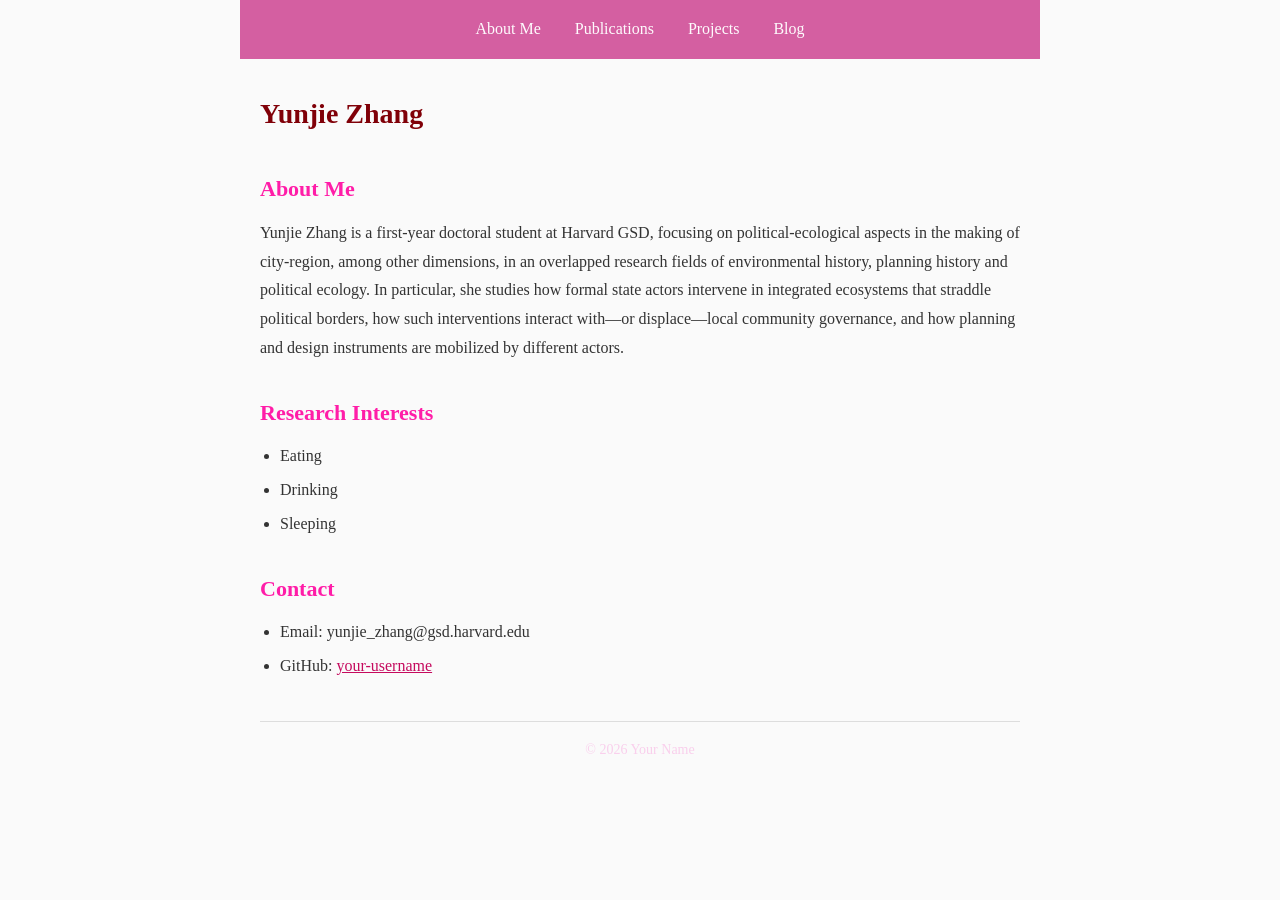
==== index.html @ cafef2a3 "init commit" ====
<!DOCTYPE html>
<html lang="en">

<head>
    <meta charset="UTF-8">
    <meta name="viewport" content="width=device-width, initial-scale=1.0">
    <title>Yunjie's</title>
    <link rel="stylesheet" href="style.css">
</head>

<body>
    <nav>
        <a href="index.html">About Me</a>
        <a href="publications.html">Publications</a>
        <a href="projects.html">Projects</a>
        <a href="blog.html">Blog</a>
    </nav>

    <h1>Yunjie Zhang</h1>

    <h2>About Me</h2>
    <p>
        Yunjie Zhang is a first-year doctoral student at Harvard GSD, focusing on political-ecological aspects in the
        making of city-region, among other dimensions, in an overlapped research fields of environmental history,
        planning history and political ecology. In particular, she studies how formal state actors intervene in
        integrated ecosystems that straddle political borders, how such interventions interact with—or displace—local
        community governance, and how planning and design instruments are mobilized by different actors. </p>

    <h2>Research Interests</h2>
    <ul>
        <li>Eating</li>
        <li>Drinking</li>
        <li>Sleeping</li>
    </ul>

    <h2>Contact</h2>
    <ul>
        <li>Email: yunjie_zhang@gsd.harvard.edu</li>
        <li>GitHub: <a href="https://github.com/wendy250">your-username</a></li>
    </ul>

    <footer>
        &copy; 2026 Your Name
    </footer>
</body>

</html>
---- style.css ----
/* Reset and base styles */
* {
    margin: 0;
    padding: 0;
    box-sizing: border-box;
}

body {
    font-family: Georgia, 'Times New Roman', serif;
    line-height: 1.8;
    color: #333;
    max-width: 800px;
    margin: 0 auto;
    padding: 20px;
    background-color: #fafafa;
}

/* Navigation bar */
nav {
    background-color: #bd006b9e;
    padding: 15px 20px;
    margin: -20px -20px 30px -20px;
    text-align: center;
}

nav a {
    color: #fffffff8;
    text-decoration: none;
    margin: 0 15px;
    font-size: 16px;
}

nav a:hover {
    text-decoration: underline;
}

/* Headings */
h1 {
    font-size: 28px;
    margin-bottom: 15px;
    color: #800008;
}

h2 {
    font-size: 22px;
    margin-top: 30px;
    margin-bottom: 10px;
    color: #ff1da8;
}

/* Paragraphs and lists */
p {
    margin-bottom: 15px;
}

ul {
    margin-left: 20px;
    margin-bottom: 15px;
}

li {
    margin-bottom: 5px;
}

/* Links */
a {
    color: #c50a5e;
}

/* Blog post entries */
.blog-entry {
    border-bottom: 1px solid #fa04046e;
    padding: 15px 0;
}

.blog-entry h3 {
    margin-bottom: 5px;
}

.blog-date {
    color: #b80b6a;
    font-size: 14px;
}

/* Footer */
footer {
    margin-top: 40px;
    padding-top: 15px;
    border-top: 1px solid #ddd;
    text-align: center;
    font-size: 14px;
    color: #fc07ae2c;
}
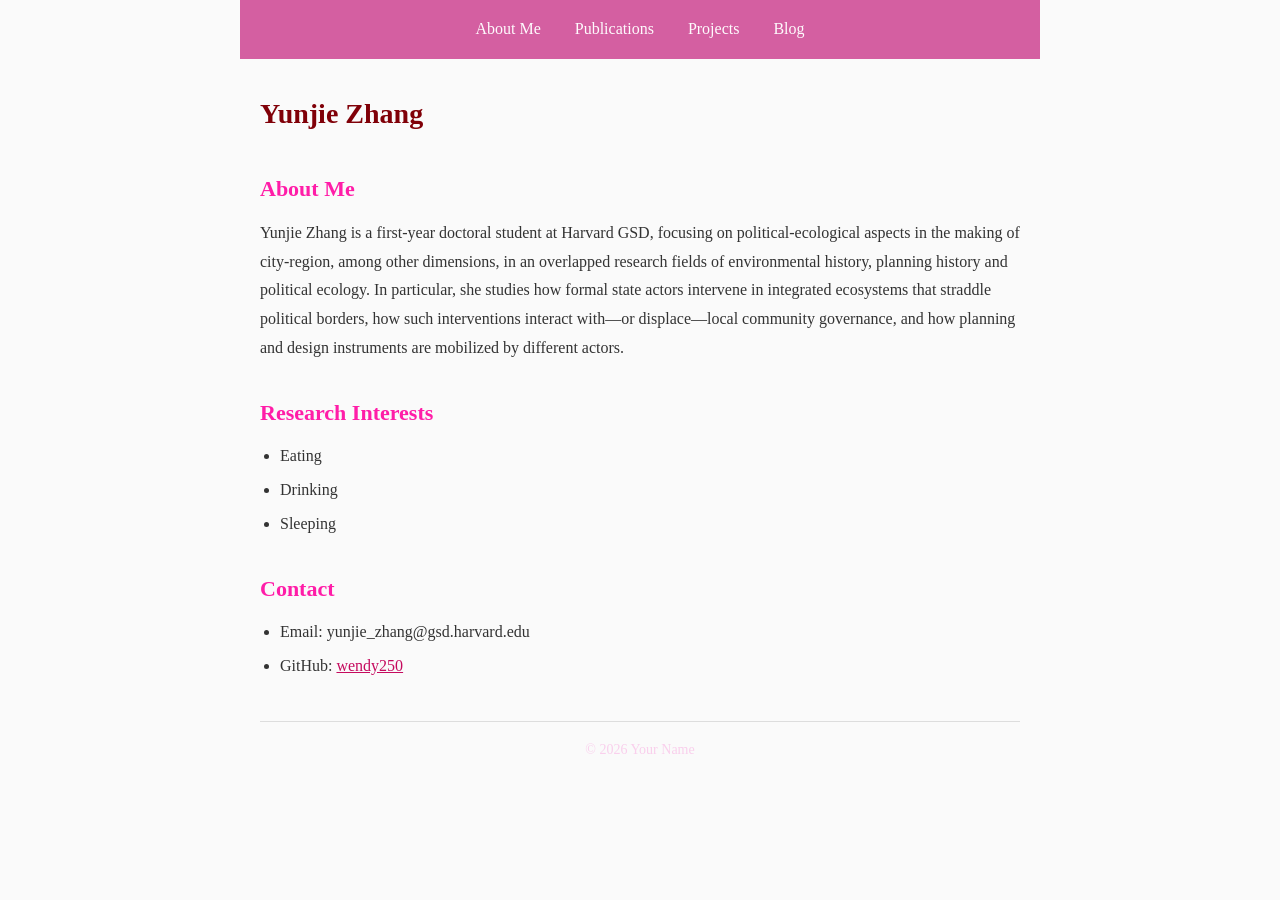
==== commit 5688fa0e: "indexchange" ====
--- a/index.html
+++ b/index.html
@@ -36,7 +36,7 @@
     <h2>Contact</h2>
     <ul>
         <li>Email: yunjie_zhang@gsd.harvard.edu</li>
-        <li>GitHub: <a href="https://github.com/wendy250">your-username</a></li>
+        <li>GitHub: <a href="https://github.com/wendy250">wendy250</a></li>
     </ul>
 
     <footer>
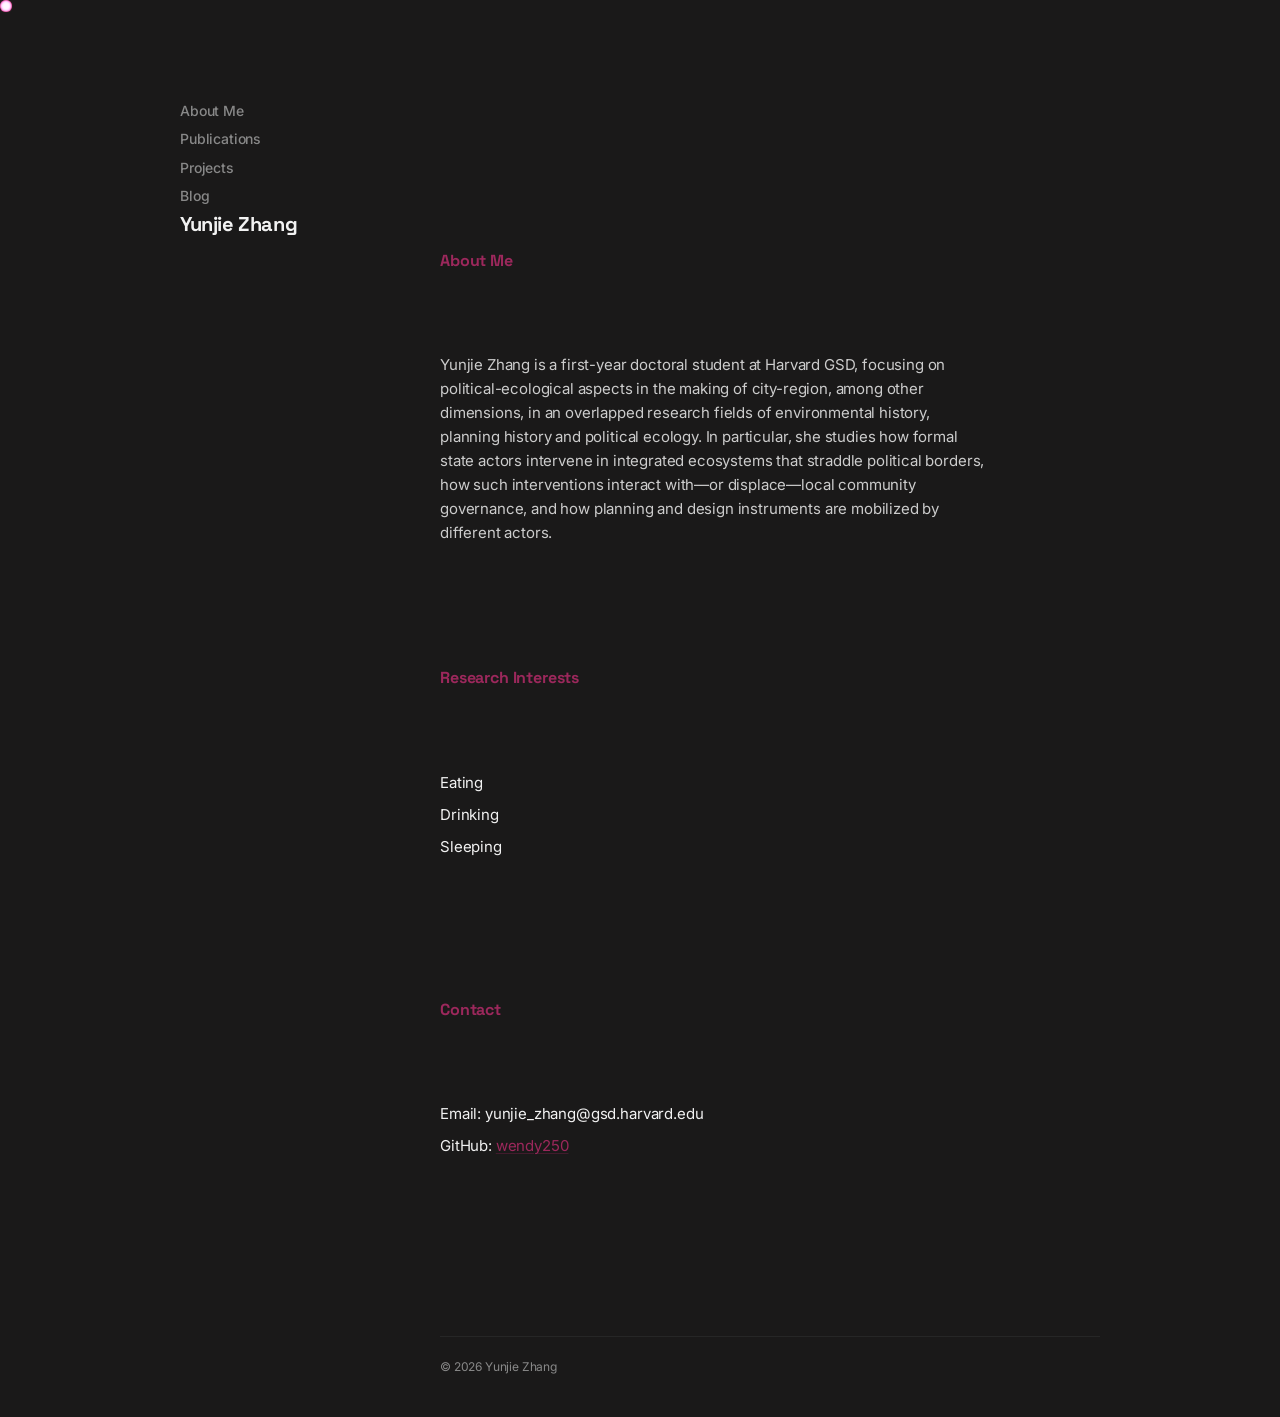
==== commit db9fabf7: "3" ====
--- a/index.html
+++ b/index.html
@@ -40,8 +40,9 @@
     </ul>
 
     <footer>
-        &copy; 2026 Your Name
+        &copy; 2026 Yunjie Zhang
     </footer>
+    <script src="trail.js"></script>
 </body>
 
 </html>
--- a/style.css
+++ b/style.css
@@ -1,3 +1,25 @@
+@import url('https://fonts.googleapis.com/css2?family=Inter:wght@400;500;600&family=Space+Grotesk:wght@500;700&display=swap');
+
+/* 
+   Reina Mun Inspired Design System
+   Minimalist, Brutalist, Academic, Designerly
+*/
+
+:root {
+    --bg-color: #1a1919;
+    /* Deep Dark Background */
+    --text-color: #f2f2f2;
+    /* Off-White for Readability */
+    --secondary-text: #888888;
+    --border-color: #262626;
+    --accent-color: #9c285c;
+    /* Vibrant Pink for contrast */
+    --font-main: "Inter", sans-serif;
+    --font-heading: "Space Grotesk", sans-serif;
+    --font-mono: "IBM Plex Mono", "Courier New", monospace;
+    --sidebar-width: 200px;
+}
+
 /* Reset and base styles */
 * {
     margin: 0;
@@ -6,88 +28,240 @@
 }
 
 body {
-    font-family: Georgia, 'Times New Roman', serif;
-    line-height: 1.8;
-    color: #333;
-    max-width: 800px;
-    margin: 0 auto;
-    padding: 20px;
-    background-color: #fafafa;
-}
-
-/* Navigation bar */
+    font-family: var(--font-main);
+    line-height: 1.6;
+    color: var(--text-color);
+    background-color: var(--bg-color);
+    padding: 40px;
+    -webkit-font-smoothing: antialiased;
+    -moz-osx-font-smoothing: grayscale;
+    letter-spacing: -0.01em;
+    cursor: none;
+    /* Hide default cursor */
+}
+
+/* Desktop Grid Layout (Sidebar) */
+@media (min-width: 768px) {
+    body {
+        display: grid;
+        grid-template-columns: var(--sidebar-width) 1fr;
+        gap: 60px;
+        max-width: 1000px;
+        margin: 0 auto;
+    }
+
+    /* Sidebar layout */
+    h1,
+    nav {
+        grid-column: 1;
+        text-align: left;
+    }
+
+    h1 {
+        position: sticky;
+        top: 40px;
+        margin-bottom: 20px;
+        z-index: 10;
+        font-family: var(--font-heading);
+        font-size: 20px;
+        font-weight: 700;
+        text-transform: capitalize;
+        letter-spacing: -0.02em;
+    }
+
+    nav {
+        position: sticky;
+        top: 100px;
+        /* Below h1 */
+        align-self: start;
+        display: flex;
+        flex-direction: column;
+        gap: 6px;
+        margin: 0 !important;
+        background: transparent !important;
+    }
+
+    /* Main content in the second column */
+    h2,
+    p,
+    ul,
+    .blog-entry,
+    footer {
+        grid-column: 2;
+    }
+
+    h2 {
+        margin-top: 0;
+        /* Align with sidebar top items */
+    }
+}
+
+/* Navigation */
 nav {
-    background-color: #bd006b9e;
-    padding: 15px 20px;
-    margin: -20px -20px 30px -20px;
-    text-align: center;
+    margin-bottom: 40px;
 }
 
 nav a {
-    color: #fffffff8;
+    color: var(--secondary-text);
     text-decoration: none;
-    margin: 0 15px;
+    font-size: 14px;
+    font-weight: 500;
+    text-transform: capitalize;
+    transition: color 0.2s ease;
+}
+
+nav a:hover,
+nav a.active {
+    color: var(--accent-color);
+    text-decoration: underline;
+    text-decoration-color: var(--accent-color);
+}
+
+/* Content Headings */
+h1 {
+    font-family: var(--font-heading);
+    font-size: 20px;
+    font-weight: 700;
+    margin-bottom: 30px;
+    text-transform: capitalize;
+    letter-spacing: -0.02em;
+}
+
+h2 {
+    font-family: var(--font-heading);
     font-size: 16px;
-}
-
-nav a:hover {
-    text-decoration: underline;
-}
-
-/* Headings */
-h1 {
-    font-size: 28px;
-    margin-bottom: 15px;
-    color: #800008;
-}
-
-h2 {
-    font-size: 22px;
-    margin-top: 30px;
-    margin-bottom: 10px;
-    color: #ff1da8;
-}
-
-/* Paragraphs and lists */
+    font-weight: 700;
+    margin-top: 40px;
+    margin-bottom: 20px;
+    text-transform: capitalize;
+    color: var(--accent-color);
+    letter-spacing: -0.01em;
+}
+
+/* Text and Lists */
 p {
-    margin-bottom: 15px;
+    margin-bottom: 20px;
+    font-size: 15px;
+    color: #cccccc;
+    /* Softer light gray for paragraphs */
+    max-width: 550px;
+    /* Optimal reading width */
 }
 
 ul {
-    margin-left: 20px;
-    margin-bottom: 15px;
+    list-style-type: none;
+    margin-bottom: 30px;
 }
 
 li {
-    margin-bottom: 5px;
+    margin-bottom: 8px;
+    font-size: 15px;
 }
 
 /* Links */
 a {
-    color: #c50a5e;
-}
-
-/* Blog post entries */
+    color: var(--accent-color);
+    text-decoration: underline;
+    text-underline-offset: 2px;
+    text-decoration-thickness: 1px;
+    text-decoration-color: rgba(219, 39, 119, 0.2);
+    transition: all 0.2s ease;
+    cursor: none;
+}
+
+a:hover {
+    text-decoration-color: var(--accent-color);
+    background-color: rgba(219, 39, 119, 0.1);
+}
+
+/* Images */
+img {
+    filter: grayscale(1);
+    transition: filter 0.3s ease;
+    margin: 20px 0;
+    border-radius: 2px;
+    max-width: 100%;
+}
+
+img:hover {
+    filter: grayscale(0);
+}
+
+/* Blog specific */
 .blog-entry {
-    border-bottom: 1px solid #fa04046e;
-    padding: 15px 0;
-}
-
-.blog-entry h3 {
-    margin-bottom: 5px;
+    margin-bottom: 40px;
+    padding-bottom: 20px;
+    border-bottom: 1px solid var(--border-color);
 }
 
 .blog-date {
-    color: #b80b6a;
-    font-size: 14px;
+    font-family: var(--font-mono);
+    font-size: 12px;
+    color: var(--secondary-text);
+    margin-bottom: 15px;
 }
 
 /* Footer */
 footer {
-    margin-top: 40px;
-    padding-top: 15px;
-    border-top: 1px solid #ddd;
-    text-align: center;
-    font-size: 14px;
-    color: #fc07ae2c;
+    margin-top: 80px;
+    padding-top: 20px;
+    border-top: 1px solid var(--border-color);
+    font-size: 12px;
+    color: var(--secondary-text);
+    text-align: left !important;
+}
+
+/* Mouse Trail Styling (Fixed Visibility) */
+.mouse-trail-dot {
+    position: fixed;
+    top: 0;
+    left: 0;
+    width: 12px;
+    /* Larger dot to be seen */
+    height: 12px;
+    background-color: var(--accent-color);
+    border-radius: 50%;
+    pointer-events: auto;
+    z-index: 99999;
+    /* Extra high */
+    mix-blend-mode: screen;
+    will-change: transform;
+    animation: mouse-glow 1s infinite ease-in-out;
+}
+
+@keyframes mouse-glow {
+
+    0%,
+    100% {
+        opacity: 0.6;
+        filter: blur(0px);
+    }
+
+    50% {
+        opacity: 1;
+        filter: blur(1px) brightness(1.5);
+    }
+}
+
+/* Media Queries for Mobile */
+@media (max-width: 767px) {
+    body {
+        padding: 30px 20px;
+    }
+
+    nav {
+        display: flex;
+        flex-wrap: wrap;
+        gap: 15px;
+        border-bottom: 1px solid var(--border-color);
+        padding-bottom: 15px;
+    }
+
+    h1 {
+        margin-top: 20px;
+    }
+
+    .mouse-trail-dot {
+        display: none;
+    }
 }
